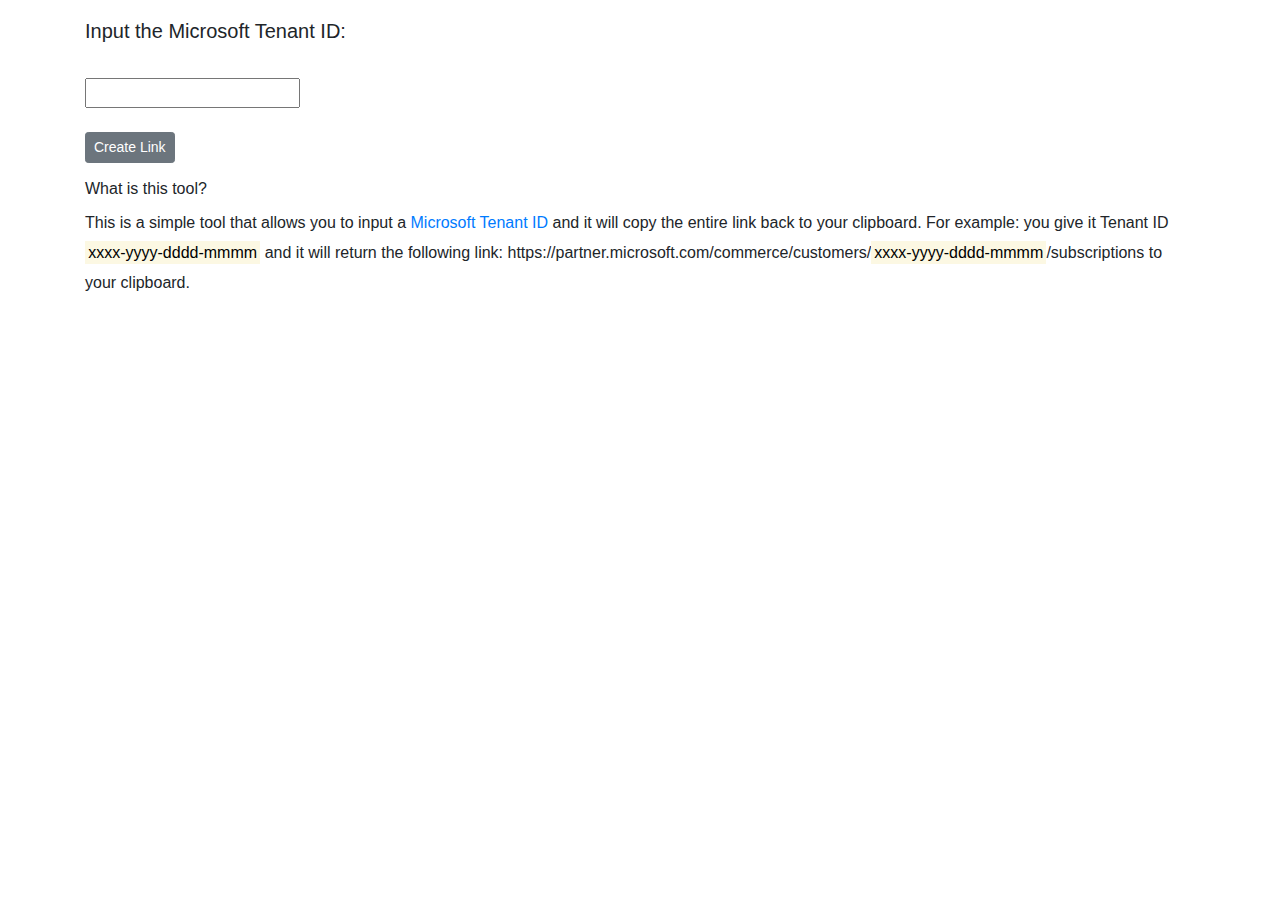
==== index.html @ 604a39e1 "Update index.html" ====
<!doctype html>
<html>
  <head>
    <title>Link Creator</title>
    <script src="popup.js"></script>
	<link rel="stylesheet" href="https://maxcdn.bootstrapcdn.com/bootstrap/4.0.0/css/bootstrap.min.css" integrity="sha384-Gn5384xqQ1aoWXA+058RXPxPg6fy4IWvTNh0E263XmFcJlSAwiGgFAW/dAiS6JXm" crossorigin="anonymous">
	<script src="https://code.jquery.com/jquery-3.2.1.slim.min.js" integrity="sha384-KJ3o2DKtIkvYIK3UENzmM7KCkRr/rE9/Qpg6aAZGJwFDMVNA/GpGFF93hXpG5KkN" crossorigin="anonymous"></script>
	<script src="https://cdnjs.cloudflare.com/ajax/libs/popper.js/1.12.9/umd/popper.min.js" integrity="sha384-ApNbgh9B+Y1QKtv3Rn7W3mgPxhU9K/ScQsAP7hUibX39j7fakFPskvXusvfa0b4Q" crossorigin="anonymous"></script>
	<script src="https://maxcdn.bootstrapcdn.com/bootstrap/4.0.0/js/bootstrap.min.js" integrity="sha384-JZR6Spejh4U02d8jOt6vLEHfe/JQGiRRSQQxSfFWpi1MquVdAyjUar5+76PVCmYl" crossorigin="anonymous"></script>
  </head>
  
	<body>
  


  <form>
  <div class="container"
   <p> </p>
   <label class="lead" for="tid" id="tlabel">Input the Microsoft Tenant ID:</label><br>
    <br><input type="text" id="tid" ><br>
    <br><button type='button' class="btn btn-secondary btn-sm" id="checkPage">Create Link</button>
	<p> </p>
	<div id = "outputdiv">
	<p  id="output"> </p>
	</div>
	<h6> What is this tool? </h6>
	<p class="lead"> <small> This is a simple tool that allows you to input a <a href="https://docs.microsoft.com/en-us/azure/active-directory/fundamentals/active-directory-how-to-find-tenant">Microsoft Tenant ID</a> and it will copy the entire link back to your clipboard. 
	For example: you give it Tenant ID <mark>xxxx-yyyy-dddd-mmmm</mark> and it will return the following link: https://partner.microsoft.com/commerce/customers/<mark>xxxx-yyyy-dddd-mmmm</mark>/subscriptions to your clipboard. </small> </p>
	</div>
	</form>
	

</body>

</html>
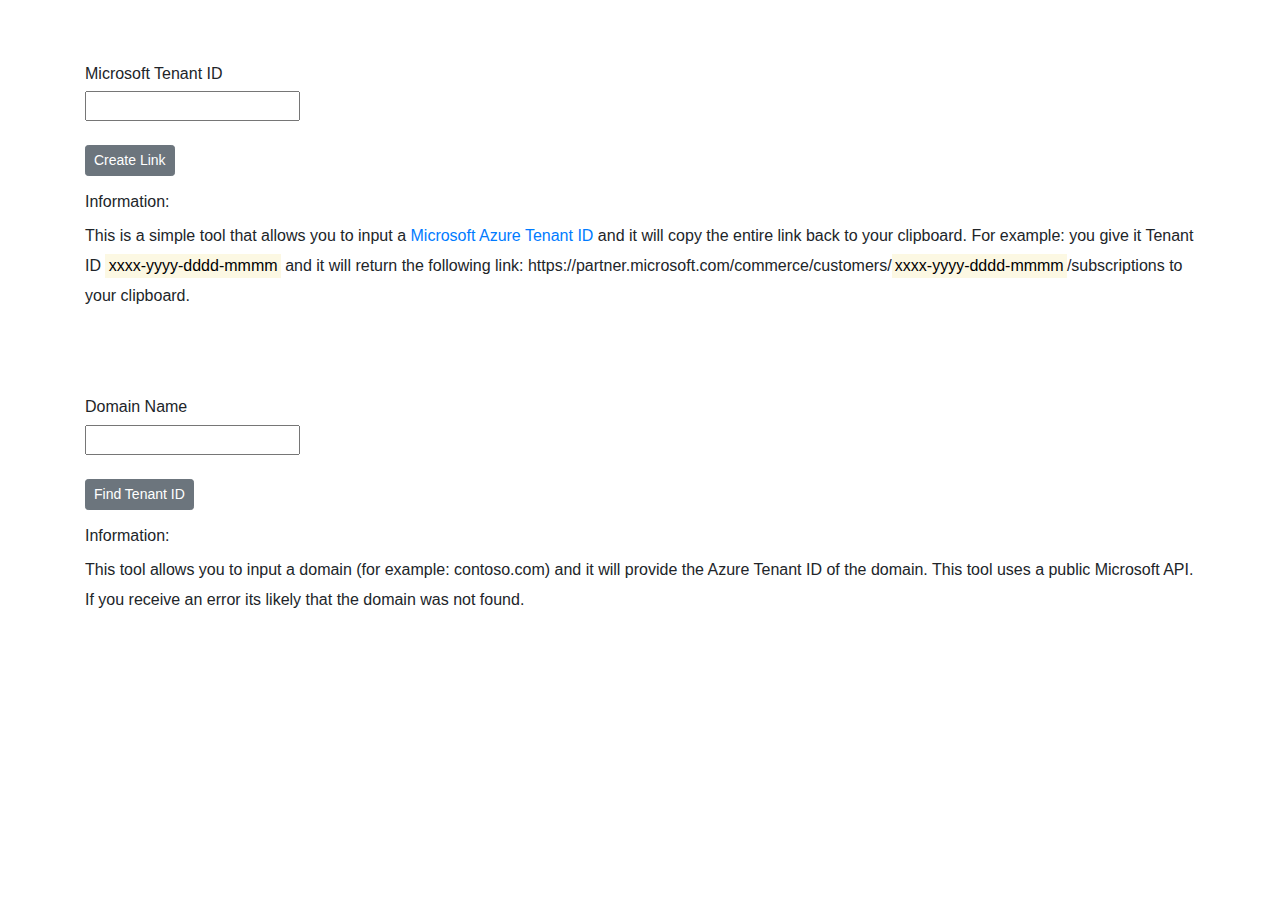
==== commit 65e20109: "Update index.html" ====
--- a/index.html
+++ b/index.html
@@ -16,19 +16,40 @@
   <form>
   <div class="container"
    <p> </p>
-   <label class="lead" for="tid" id="tlabel">Input the Microsoft Tenant ID:</label><br>
-    <br><input type="text" id="tid" ><br>
+   <br>
+   <br>
+   <p class="h6">Microsoft Tenant ID</p>
+   
+   <input type="text" id="tid" ><br>
     <br><button type='button' class="btn btn-secondary btn-sm" id="checkPage">Create Link</button>
+	<p> </p>
+	
 	<p> </p>
 	<div id = "outputdiv">
 	<p  id="output"> </p>
 	</div>
-	<h6> What is this tool? </h6>
-	<p class="lead"> <small> This is a simple tool that allows you to input a <a href="https://docs.microsoft.com/en-us/azure/active-directory/fundamentals/active-directory-how-to-find-tenant">Microsoft Tenant ID</a> and it will copy the entire link back to your clipboard. 
+	<h6> Information: </h6>
+	<p class="lead"> <small> This is a simple tool that allows you to input a <a href="https://docs.microsoft.com/en-us/azure/active-directory/fundamentals/active-directory-how-to-find-tenant">Microsoft Azure Tenant ID</a> and it will copy the entire link back to your clipboard. 
 	For example: you give it Tenant ID <mark>xxxx-yyyy-dddd-mmmm</mark> and it will return the following link: https://partner.microsoft.com/commerce/customers/<mark>xxxx-yyyy-dddd-mmmm</mark>/subscriptions to your clipboard. </small> </p>
+	
+	</form>
+	<br>
+	<br>
+	<br>
+	<form>
+	<p class="h6">Domain Name</p>
+	<input type="text" id="DomainBox" ><br>
+	<br><button type='button' class="btn btn-secondary btn-sm" id="checkTenant" >Find Tenant ID</button>
+	<p> </p>
+	<div id = "outputdivdomain">
+	
+	<p  id="outputdomain"> </p>
 	</div>
+	<h6> Information: </h6>
+	<p class="lead"> <small> This tool allows you to input a domain (for example: contoso.com) and it will provide the Azure Tenant ID of the domain. This tool uses a public Microsoft API. If you receive an error its likely that the domain was not found. </small> </p>
+	
 	</form>
-	
+	</div>
 
 </body>
 
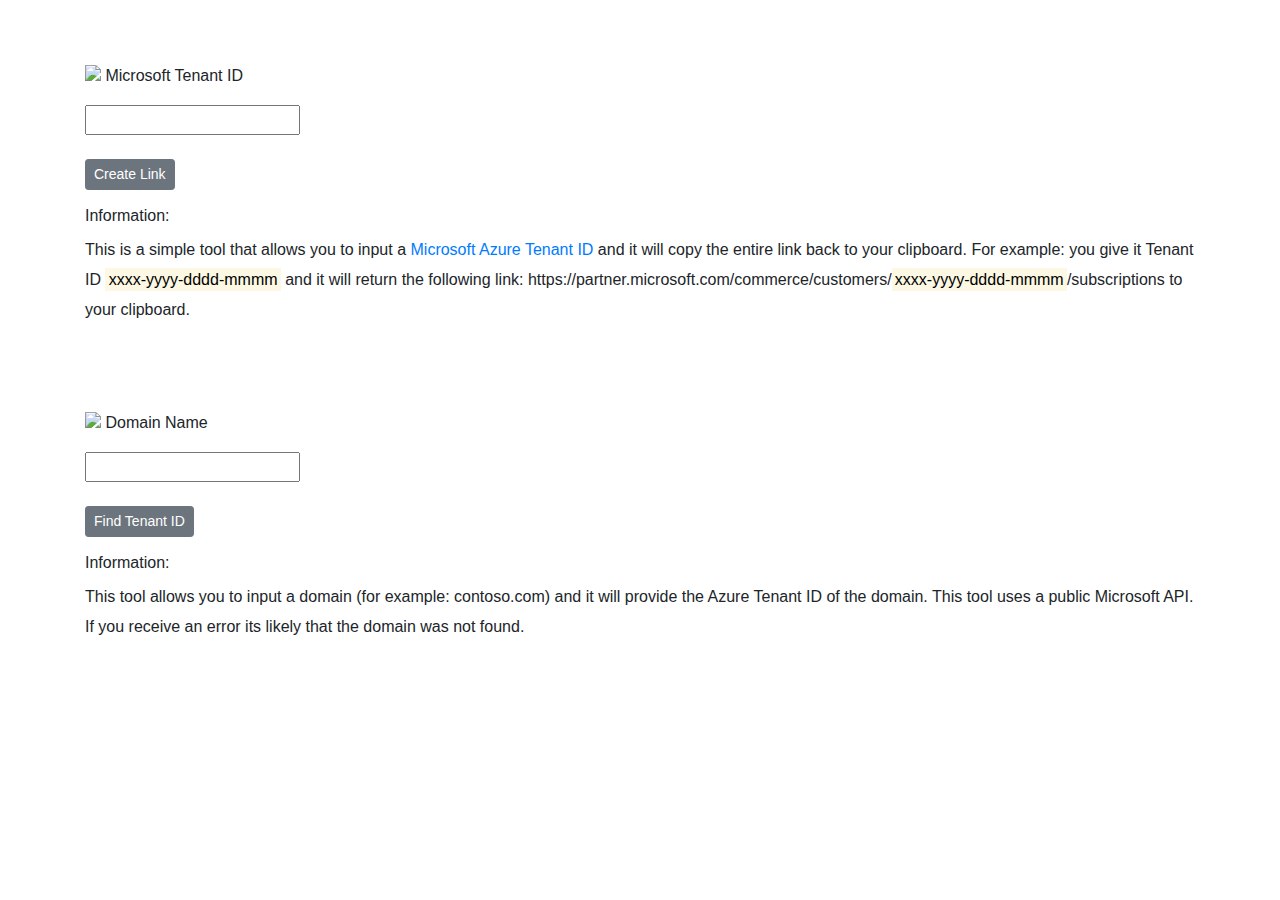
==== commit 6e4dfaee: "Update index.html" ====
--- a/index.html
+++ b/index.html
@@ -2,6 +2,7 @@
 <html>
   <head>
     <title>Link Creator</title>
+	<meta name="viewport" content="width=device-width, initial-scale=1">
     <script src="popup.js"></script>
 	<link rel="stylesheet" href="https://maxcdn.bootstrapcdn.com/bootstrap/4.0.0/css/bootstrap.min.css" integrity="sha384-Gn5384xqQ1aoWXA+058RXPxPg6fy4IWvTNh0E263XmFcJlSAwiGgFAW/dAiS6JXm" crossorigin="anonymous">
 	<script src="https://code.jquery.com/jquery-3.2.1.slim.min.js" integrity="sha384-KJ3o2DKtIkvYIK3UENzmM7KCkRr/rE9/Qpg6aAZGJwFDMVNA/GpGFF93hXpG5KkN" crossorigin="anonymous"></script>
@@ -18,7 +19,7 @@
    <p> </p>
    <br>
    <br>
-   <p class="h6">Microsoft Tenant ID</p>
+   <img src="azureico.png" p class="h6"> Microsoft Tenant ID</p>
    
    <input type="text" id="tid" ><br>
     <br><button type='button' class="btn btn-secondary btn-sm" id="checkPage">Create Link</button>
@@ -37,7 +38,7 @@
 	<br>
 	<br>
 	<form>
-	<p class="h6">Domain Name</p>
+	<img src="domainico.png" p class="h6"> Domain Name</p>
 	<input type="text" id="DomainBox" ><br>
 	<br><button type='button' class="btn btn-secondary btn-sm" id="checkTenant" >Find Tenant ID</button>
 	<p> </p>
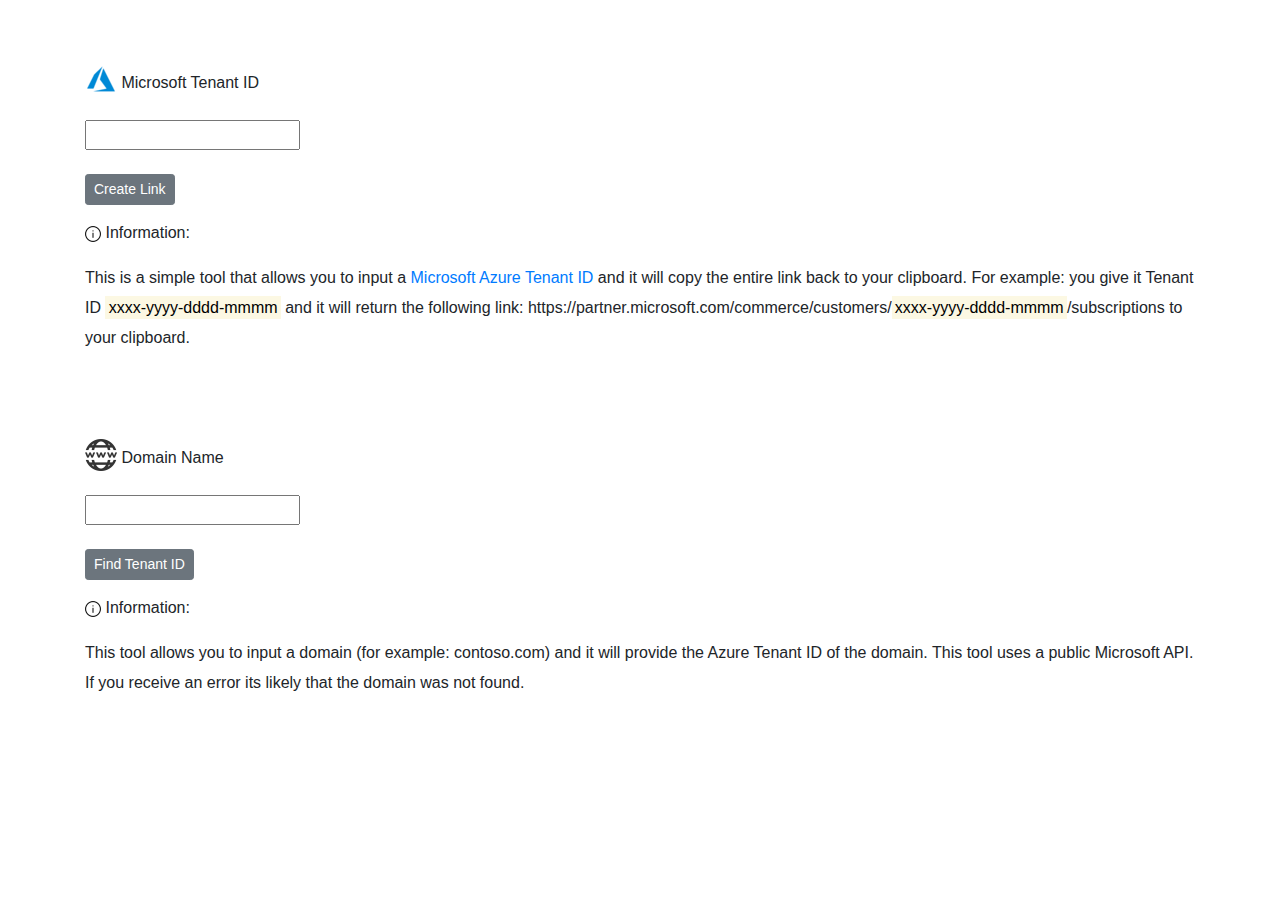
==== commit d4c25d3b: "Update index.html" ====
--- a/index.html
+++ b/index.html
@@ -29,7 +29,8 @@
 	<div id = "outputdiv">
 	<p  id="output"> </p>
 	</div>
-	<h6> Information: </h6>
+	<img src="infoico.png" width="16" height="16" <h6> Information: </h6>
+	<p></p>
 	<p class="lead"> <small> This is a simple tool that allows you to input a <a href="https://docs.microsoft.com/en-us/azure/active-directory/fundamentals/active-directory-how-to-find-tenant">Microsoft Azure Tenant ID</a> and it will copy the entire link back to your clipboard. 
 	For example: you give it Tenant ID <mark>xxxx-yyyy-dddd-mmmm</mark> and it will return the following link: https://partner.microsoft.com/commerce/customers/<mark>xxxx-yyyy-dddd-mmmm</mark>/subscriptions to your clipboard. </small> </p>
 	
@@ -46,7 +47,8 @@
 	
 	<p  id="outputdomain"> </p>
 	</div>
-	<h6> Information: </h6>
+	<img src="infoico.png" width="16" height="16" <h6> Information: </h6>
+	<p></p>
 	<p class="lead"> <small> This tool allows you to input a domain (for example: contoso.com) and it will provide the Azure Tenant ID of the domain. This tool uses a public Microsoft API. If you receive an error its likely that the domain was not found. </small> </p>
 	
 	</form>
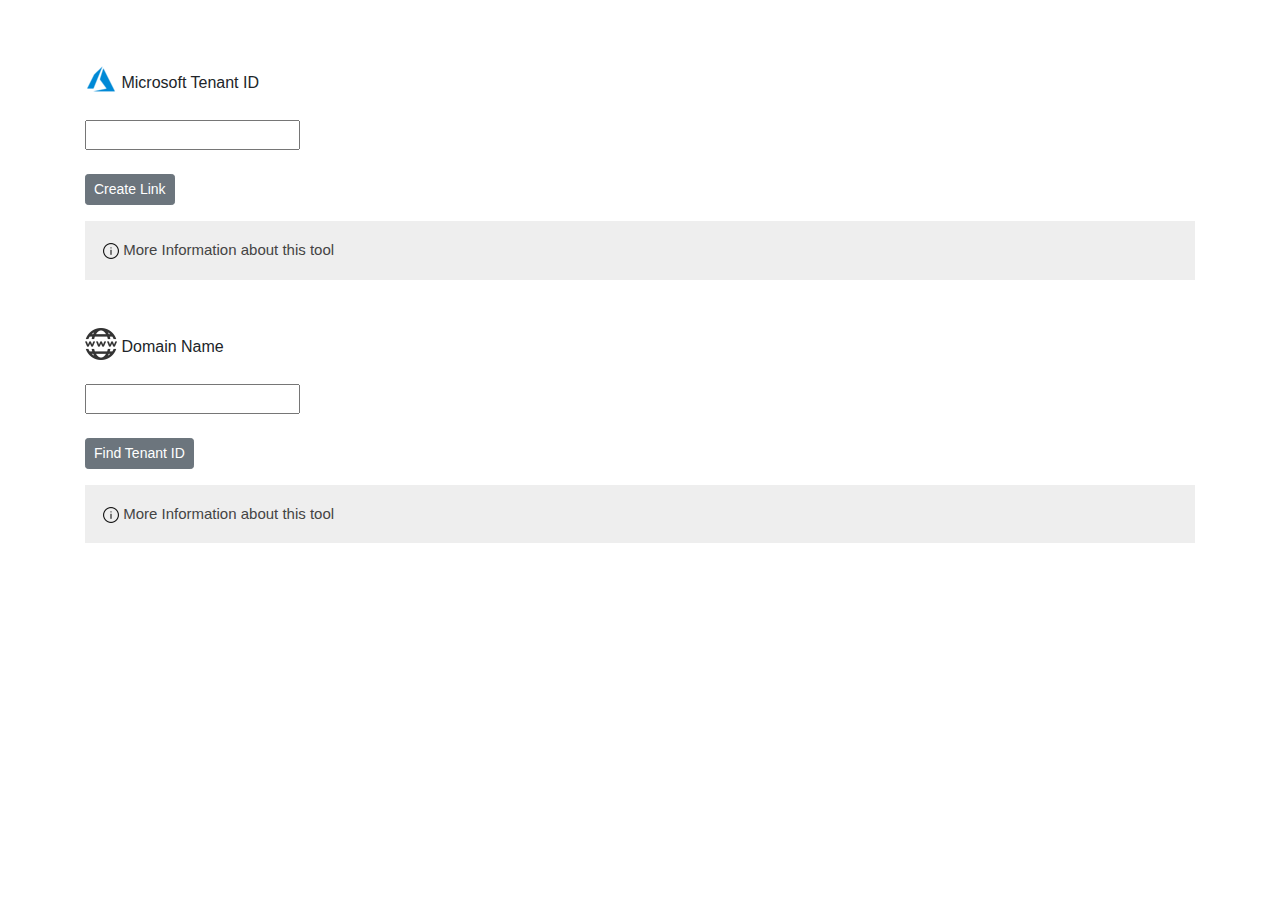
==== commit e0ab1c8b: "Rename popup.html to index.html" ====
--- a/index.html
+++ b/index.html
@@ -5,6 +5,7 @@
 	<meta name="viewport" content="width=device-width, initial-scale=1">
     <script src="popup.js"></script>
 	<link rel="stylesheet" href="https://maxcdn.bootstrapcdn.com/bootstrap/4.0.0/css/bootstrap.min.css" integrity="sha384-Gn5384xqQ1aoWXA+058RXPxPg6fy4IWvTNh0E263XmFcJlSAwiGgFAW/dAiS6JXm" crossorigin="anonymous">
+	<link rel="stylesheet" href="styles.css" >
 	<script src="https://code.jquery.com/jquery-3.2.1.slim.min.js" integrity="sha384-KJ3o2DKtIkvYIK3UENzmM7KCkRr/rE9/Qpg6aAZGJwFDMVNA/GpGFF93hXpG5KkN" crossorigin="anonymous"></script>
 	<script src="https://cdnjs.cloudflare.com/ajax/libs/popper.js/1.12.9/umd/popper.min.js" integrity="sha384-ApNbgh9B+Y1QKtv3Rn7W3mgPxhU9K/ScQsAP7hUibX39j7fakFPskvXusvfa0b4Q" crossorigin="anonymous"></script>
 	<script src="https://maxcdn.bootstrapcdn.com/bootstrap/4.0.0/js/bootstrap.min.js" integrity="sha384-JZR6Spejh4U02d8jOt6vLEHfe/JQGiRRSQQxSfFWpi1MquVdAyjUar5+76PVCmYl" crossorigin="anonymous"></script>
@@ -29,10 +30,12 @@
 	<div id = "outputdiv">
 	<p  id="output"> </p>
 	</div>
-	<img src="infoico.png" width="16" height="16" <h6> Information: </h6>
-	<p></p>
-	<p class="lead"> <small> This is a simple tool that allows you to input a <a href="https://docs.microsoft.com/en-us/azure/active-directory/fundamentals/active-directory-how-to-find-tenant">Microsoft Azure Tenant ID</a> and it will copy the entire link back to your clipboard. 
+	<button type="button" class="collapsible"> <img src="infoico.png" width="16" height="16"> More Information about this tool </button>
+<div class="content">
+  <p> </P
+  <p class="lead"> <small> This is a simple tool that allows you to input a <a href="https://docs.microsoft.com/en-us/azure/active-directory/fundamentals/active-directory-how-to-find-tenant">Microsoft Azure Tenant ID</a> and it will copy the entire link back to your clipboard. 
 	For example: you give it Tenant ID <mark>xxxx-yyyy-dddd-mmmm</mark> and it will return the following link: https://partner.microsoft.com/commerce/customers/<mark>xxxx-yyyy-dddd-mmmm</mark>/subscriptions to your clipboard. </small> </p>
+</div>
 	
 	</form>
 	<br>
@@ -47,10 +50,14 @@
 	
 	<p  id="outputdomain"> </p>
 	</div>
-	<img src="infoico.png" width="16" height="16" <h6> Information: </h6>
-	<p></p>
-	<p class="lead"> <small> This tool allows you to input a domain (for example: contoso.com) and it will provide the Azure Tenant ID of the domain. This tool uses a public Microsoft API. If you receive an error its likely that the domain was not found. </small> </p>
 	
+
+<button type="button" class="collapsible"> <img src="infoico.png" width="16" height="16"> More Information about this tool </button>
+<div class="content">
+  <p> </P
+  <p class="lead"> <small> This tool allows you to input a domain (for example: contoso.com) and it will provide the Azure Tenant ID of the domain. This tool uses a public Microsoft API. If you receive an error its likely that the domain was not found.</small> </p>
+</div>
+<p> </p>
 	</form>
 	</div>
 
--- a/styles.css
+++ b/styles.css
@@ -0,0 +1,25 @@
+/* Style the button that is used to open and close the collapsible content */
+.collapsible {
+  background-color: #eee;
+  color: #444;
+  cursor: pointer;
+  padding: 18px;
+  width: 100%;
+  border: none;
+  text-align: left;
+  outline: none;
+  font-size: 15px;
+}
+
+/* Add a background color to the button if it is clicked on (add the .active class with JS), and when you move the mouse over it (hover) */
+.active, .collapsible:hover {
+  background-color: #ccc;
+}
+
+/* Style the collapsible content. Note: hidden by default */
+.content {
+  padding: 0 18px;
+  display: none;
+  overflow: hidden;
+  background-color: #f1f1f1;
+}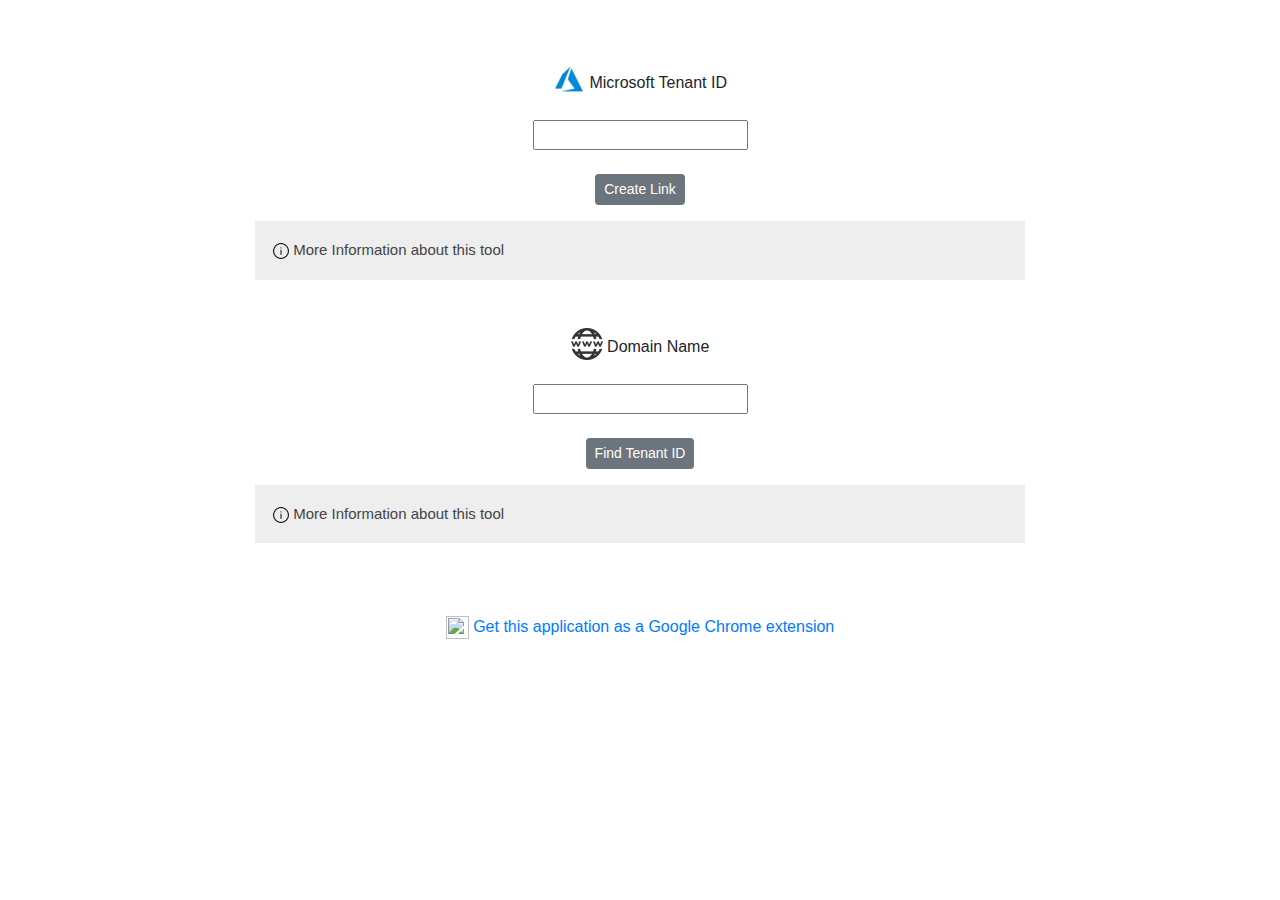
==== commit b4a5374a: "Update index.html" ====
--- a/index.html
+++ b/index.html
@@ -16,7 +16,7 @@
 
 
   <form>
-  <div class="container"
+  <div  class="container"
    <p> </p>
    <br>
    <br>
@@ -24,13 +24,12 @@
    
    <input type="text" id="tid" ><br>
     <br><button type='button' class="btn btn-secondary btn-sm" id="checkPage">Create Link</button>
-	<p> </p>
-	
-	<p> </p>
+	<p></p>
 	<div id = "outputdiv">
-	<p  id="output"> </p>
+	 <p id="output"> </p>
 	</div>
 	<button type="button" class="collapsible"> <img src="infoico.png" width="16" height="16"> More Information about this tool </button>
+
 <div class="content">
   <p> </P
   <p class="lead"> <small> This is a simple tool that allows you to input a <a href="https://docs.microsoft.com/en-us/azure/active-directory/fundamentals/active-directory-how-to-find-tenant">Microsoft Azure Tenant ID</a> and it will copy the entire link back to your clipboard. 
@@ -57,6 +56,11 @@
   <p> </P
   <p class="lead"> <small> This tool allows you to input a domain (for example: contoso.com) and it will provide the Azure Tenant ID of the domain. This tool uses a public Microsoft API. If you receive an error its likely that the domain was not found.</small> </p>
 </div>
+<br>
+<br>
+<br>
+<br>
+<p> <img src="googleico.png" width="23" height="23"> <a href="https://witty-flower-0df18fc10.azurestaticapps.net/gchromeinstructions.html"> Get this application as a Google Chrome extension </p>
 <p> </p>
 	</form>
 	</div>
--- a/styles.css
+++ b/styles.css
@@ -22,4 +22,21 @@
   display: none;
   overflow: hidden;
   background-color: #f1f1f1;
-}+}
+
+.container {
+  min-width: 320px;
+  max-width: 800px;
+  text-align: center;
+}
+
+.slider {
+  width: 50%;
+  margin: 20px auto;
+}
+
+.alert-success {
+	max-height: 100%;
+	word-wrap: break-word;
+	
+}
